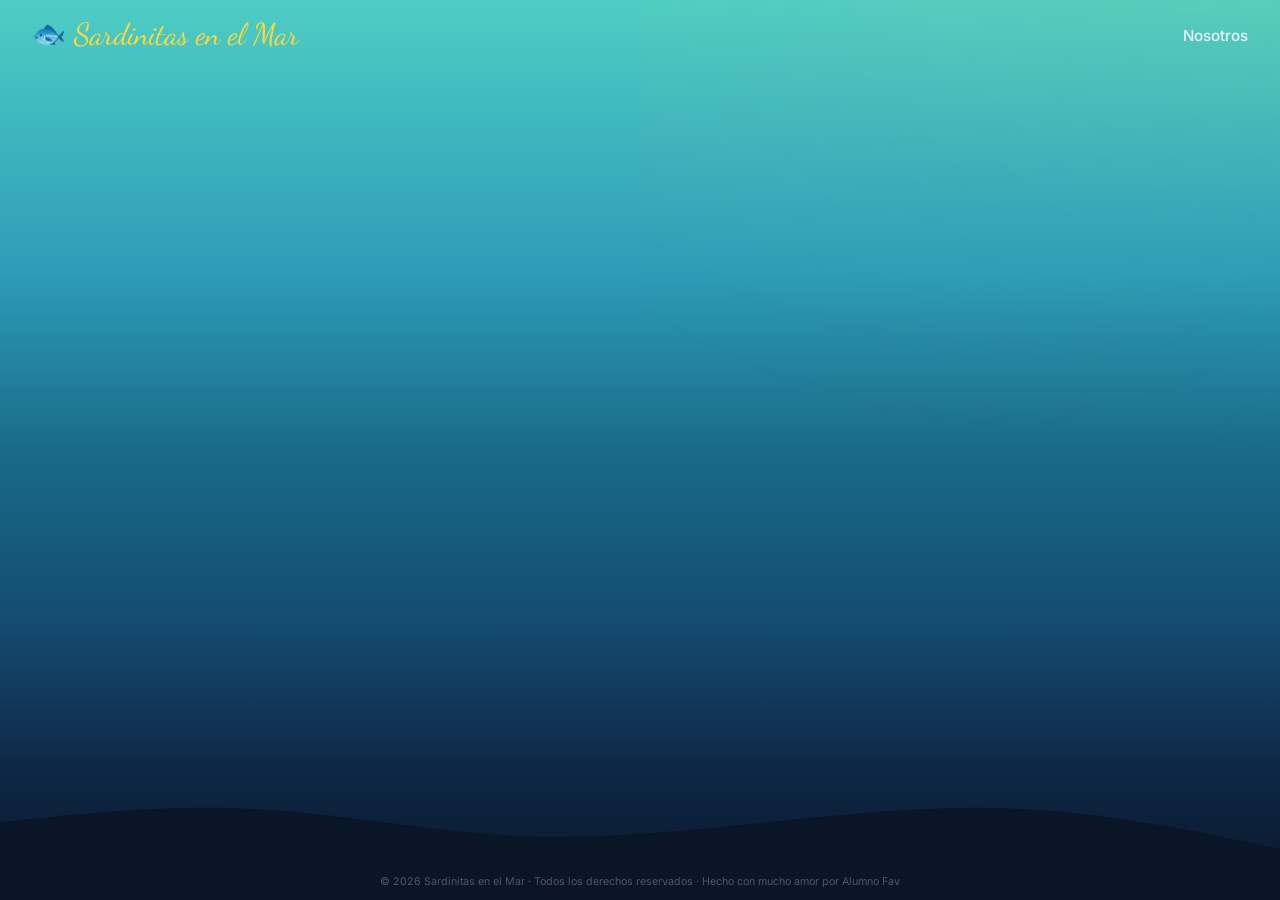
==== index.html @ fa007435 "Mejora, ahora las sardinas son botones" ====
<!DOCTYPE html>
<html lang="es">
<head>
    <meta charset="UTF-8">
    <meta name="viewport" content="width=device-width, initial-scale=1.0">
    <link rel="stylesheet" href="index.css">
    <title>sardinitasenelmar</title>

</head>
<body>

    <div class="efecto-resplandor-cursor" id="efecto-resplandor-cursor"></div>

    <!-- NAVBAR -->
    <nav class="barra-navegacion" id="barra-navegacion-fija">
        <a href="#" class="marca-logo-sitio">
            <span class="logo-pez-animado">🐟</span>
            Sardinitas en el Mar
        </a>
        <ul class="lista-enlaces-navegacion" id="lista-enlaces-navegacion">
            <li><a href="#nosotros">Nosotros</a></li>
        </ul>
        <button class="boton-conmutador-menu-hamburguesa" id="boton-menu-hamburguesa" aria-label="Menú">
            <span></span><span></span><span></span>
        </button>
    </nav>

    <!-- CONTENT -->








    <!-- HERO -->
    <section class="seccion-hero-inicio" id="seccion-inicio-hero">
        <div class="fondo-degradado-oceano"></div>
        <div class="rayos-luz-submarina"></div>

        <div class="contenedor-burbujas-animadas" id="contenedor-burbujas-animadas"></div>

        <div class="cardumen-sardinas-animadas">
            <button class="sardina-individual-animada sardina-izq-1">🐟</button>
            <button class="sardina-individual-animada sardina-izq-2">🐟</button>
            <button class="sardina-individual-animada sardina-izq-3">🐟</button>
            <button class="sardina-individual-animada sardina-izq-4">🐟</button>
            <button class="sardina-individual-animada sardina-izq-5">🐟</button>
            <button class="sardina-individual-animada sardina-izq-6">🐟</button>
            <button class="sardina-individual-animada sardina-izq-7">🐟</button>
            <button class="sardina-individual-animada sardina-izq-8">🐟</button>
            <button class="sardina-individual-animada sardina-izq-9">🐟</button>
        </div>

        <div class="cardumen-sardinas-animadas-inverso">
            <button class="sardina-individual-animada-inversa sardina-der-1">🐟</button>
            <button class="sardina-individual-animada-inversa sardina-der-2">🐟</button>
            <button class="sardina-individual-animada-inversa sardina-der-3">🐟</button>
            <button class="sardina-individual-animada-inversa sardina-der-4">🐟</button>
            <button class="sardina-individual-animada-inversa sardina-der-5">🐟</button>
            <button class="sardina-individual-animada-inversa sardina-der-6">🐟</button>
            <button class="sardina-individual-animada-inversa sardina-der-7">🐟</button>
            <button class="sardina-individual-animada-inversa sardina-der-8">🐟</button>
            <button class="sardina-individual-animada-inversa sardina-der-9">🐟</button>
            <button class="sardina-individual-animada-inversa sardina-der-10">🐟</button>
            <button class="sardina-individual-animada-inversa sardina-der-11">🐟</button>
            <button class="sardina-individual-animada-inversa sardina-der-12">🐟</button>
            <button class="sardina-individual-animada-inversa sardina-der-13">🐟</button>
            <button class="sardina-individual-animada-inversa sardina-der-14">🐟</button>
            <button class="sardina-individual-animada-inversa sardina-der-15">🐟</button>
            <button class="sardina-individual-animada-inversa sardina-der-16">🐟</button>
        </div>

        <div class="divisor-ola-pie-pagina">
            <svg viewBox="0 0 1440 150" fill="none" xmlns="http://www.w3.org/2000/svg">
                <path d="M0 60L48 55C96 50 192 40 288 45C384 50 480 70 576 75C672 80 768 70 864 60C960 50 1056 40 1152 45C1248 50 1344 70 1392 80L1440 90V150H1392C1344 150 1248 150 1152 150C1056 150 960 150 864 150C768 150 672 150 576 150C480 150 384 150 288 150C192 150 96 150 48 150H0V60Z" fill="#0a1628"/>
                <text x="720" y="130" text-anchor="middle" fill="rgba(232, 244, 248, 0.3)" font-size="12" font-family="Inter, sans-serif">© 2026 Sardinitas en el Mar · Todos los derechos reservados · Hecho con mucho amor por Alumno Fav</text>
            </svg>
        </div>
    </section>

    <!-- Scroll to top -->
    <button class="boton-subir-arriba" id="boton-subir-arriba" onclick="window.scrollTo({top:0})">↑</button>

    <script>
        // ==================== BUBBLES GENERATION ====================
        const bubblesContainer = document.getElementById('contenedor-burbujas-animadas');
        for (let i = 0; i < 25; i++) {
            const bubble = document.createElement('div');
            bubble.className = 'burbuja-animada';
            const size = Math.random() * 20 + 5;
            bubble.style.width = size + 'px';
            bubble.style.height = size + 'px';
            bubble.style.left = Math.random() * 100 + '%';
            bubble.style.animationDuration = (Math.random() * 10 + 8) + 's';
            bubble.style.animationDelay = (Math.random() * 10) + 's';
            bubblesContainer.appendChild(bubble);
        }

        // ==================== NAVBAR SCROLL ====================
        const navbar = document.getElementById('barra-navegacion-fija');
        const scrollTopBtn = document.getElementById('boton-subir-arriba');

        window.addEventListener('scroll', () => {
            if (window.scrollY > 80) {
                navbar.classList.add('scrolled');
            } else {
                navbar.classList.remove('scrolled');
            }

            if (window.scrollY > 500) {
                scrollTopBtn.classList.add('visible');
            } else {
                scrollTopBtn.classList.remove('visible');
            }
        });

        // ==================== CURSOR GLOW ====================
        const cursorGlow = document.getElementById('efecto-resplandor-cursor');

        document.addEventListener('mousemove', (e) => {
            cursorGlow.style.left = e.clientX + 'px';
            cursorGlow.style.top = e.clientY + 'px';
            cursorGlow.style.display = 'flex';
        });

        // ==================== RANDOM GROUP DELAY (1s - 15s) ====================
        // Añade un tiempo de espera aleatorio a cada cardumen (suma al delay definido en CSS)
        (function applyRandomDelayPerCardumen(minSeconds = 1, maxSeconds = 7) {
            const groups = document.querySelectorAll('.cardumen-sardinas-animadas, .cardumen-sardinas-animadas-inverso');
            groups.forEach(group => {
                const baseDelay = Math.random() * (maxSeconds - minSeconds) + minSeconds;
                const fishes = group.querySelectorAll('button');
                fishes.forEach(fish => {
                    const cs = getComputedStyle(fish);
                    // cs.animationDelay puede devolver valores como "0s" o "0.3s"
                    const cssDelay = cs.animationDelay || '0s';
                    const parsed = parseFloat(cssDelay) || 0;
                    const newDelay = parsed + baseDelay;
                    fish.style.animationDelay = newDelay + 's';
                });
            });
        })();

        // ==================== GROUP VERTICAL BASE + PER-FISH OFFSET ====================

        // ==================== CARDUMEN IZQUIERDO ====================
        async function applyGroupVerticalPositionsLeft(minVh = 0, maxVh = 60, minDelay = 3.5, maxDelay = 8) {
            const group = document.querySelector('.cardumen-sardinas-animadas');
            const fishes = Array.from(group.querySelectorAll('button'));
            if (!fishes.length) return;

            const initialTops = fishes.map(f => {
                const csTop = getComputedStyle(f).top;
                return csTop.endsWith('vh') ? parseFloat(csTop) : (parseFloat(csTop) || 0) / window.innerHeight * 100;
            });

            function applyRandomPositions() {
                const randomValue = Math.random() * (maxVh - minVh) + minVh;
                console.log(`Cardumen IZQUIERDO: altura = ${randomValue.toFixed(2)}vh`);

                fishes.forEach((f, i) => {
                    const topVh = initialTops[i] + randomValue;
                    f.style.top = topVh + 'vh';
                });
            }

            function waitForAnimationIteration() {
                return new Promise(resolve => {
                    fishes[0]?.addEventListener('animationiteration', () => {
                        resolve();
                    }, { once: true });
                });
            }

            function waitForDelay() {
                const randomDelay = Math.random() * (maxDelay - minDelay) + minDelay;
                console.log(`Cardumen IZQUIERDO: delay = ${randomDelay.toFixed(2)}s`);
                return new Promise(resolve => setTimeout(resolve, randomDelay * 1000));
            }

            // Aplicar posición inicial
            applyRandomPositions();

            // Loop asincrónico
            while (true) {
                await waitForAnimationIteration();
                await waitForDelay();
                applyRandomPositions();
            }
        }

        // ==================== CARDUMEN DERECHO ====================
        async function applyGroupVerticalPositionsRight(minVh = 0, maxVh = 60, minDelay = 3.5, maxDelay = 8) {
            const group = document.querySelector('.cardumen-sardinas-animadas-inverso');
            const fishes = Array.from(group.querySelectorAll('button'));
            if (!fishes.length) return;

            const initialTops = fishes.map(f => {
                const csTop = getComputedStyle(f).top;
                return csTop.endsWith('vh') ? parseFloat(csTop) : (parseFloat(csTop) || 0) / window.innerHeight * 100;
            });

            function applyRandomPositions() {
                const randomValue = Math.random() * (maxVh - minVh) + minVh;
                console.log(`Cardumen DERECHO: altura = ${randomValue.toFixed(2)}vh`);

                fishes.forEach((f, i) => {
                    const topVh = initialTops[i] + randomValue;
                    f.style.top = topVh + 'vh';
                });
            }

            function waitForAnimationIteration() {
                return new Promise(resolve => {
                    fishes[0]?.addEventListener('animationiteration', () => {
                        resolve();
                    }, { once: true });
                });
            }

            function waitForDelay() {
                const randomDelay = Math.random() * (maxDelay - minDelay) + minDelay;
                console.log(`Cardumen DERECHO: delay = ${randomDelay.toFixed(2)}s`);
                return new Promise(resolve => setTimeout(resolve, randomDelay * 1000));
            }

            // Aplicar posición inicial
            applyRandomPositions();

            // Loop asincrónico
            while (true) {
                await waitForAnimationIteration();
                await waitForDelay();
                applyRandomPositions();
            }
        }

        // Ejecutar ambas funciones
        applyGroupVerticalPositionsLeft();
        applyGroupVerticalPositionsRight();
    </script>
</body>
</html>
---- index.css ----
@import url('https://fonts.googleapis.com/css2?family=Inter:wght@300;400;500;600&family=Dancing+Script:wght@700&display=swap');

* { margin: 0; padding: 0; box-sizing: border-box; }

:root {
    --ocean-deep: #0a1628;
    --ocean-mid: #0d2137;
    --foam: #e8f4f8;
    --gold: #ffd83ddd;
    --aqua: #4ecdc4;
    --pearl: #ffffff;
}

html { scroll-behavior: smooth; }

body {
    font-family: 'Inter', sans-serif;
    background: var(--ocean-deep);
    color: var(--pearl);
    overflow-x: hidden;
}

/* ==================== NAVBAR ==================== */
.barra-navegacion {
    position: fixed;
    top: 0;
    width: 100%;
    z-index: 1000;
    padding: 1rem 2rem;
    display: flex;
    justify-content: space-between;
    align-items: center;
    transition: all 0.4s ease;
    background: transparent;
}

.barra-navegacion.scrolled {
    background: rgba(10, 22, 40, 0.95);
    backdrop-filter: blur(20px);
    box-shadow: 0 4px 30px rgba(0, 0, 0, 0.3);
    padding: 0.7rem 2rem;
}

.marca-logo-sitio {
    font-family: 'Dancing Script', cursive;
    font-size: 1.9rem;
    color: #ffd83d;
    text-decoration: none;
    display: flex;
    align-items: center;
    gap: 0.5rem;
}

.logo-pez-animado {
    font-size: 1.7rem;
    animation: swim 3s ease-in-out infinite;
}

@keyframes swim {
    0%, 100% { transform: translateX(0) rotate(0deg); }
    25% { transform: translateX(5px) rotate(5deg); }
    75% { transform: translateX(-5px) rotate(-5deg); }
}

.lista-enlaces-navegacion {
    display: flex;
    list-style: none;
    gap: 2rem;
}

.lista-enlaces-navegacion a {
    color: var(--foam);
    text-decoration: none;
    font-weight: 500;
    font-size: 0.95rem;
    position: relative;
    padding: 0.3rem 0;
    transition: color 0.3s;
}

.lista-enlaces-navegacion a::after {
    content: '';
    position: absolute;
    bottom: 0;
    left: 0;
    width: 0;
    height: 2px;
    background: var(--gold);
    transition: width 0.3s;
}

.lista-enlaces-navegacion a:hover { color: var(--gold); }
.lista-enlaces-navegacion a:hover::after { width: 100%; }

.boton-conmutador-menu-hamburguesa {
    display: none;
    flex-direction: column;
    gap: 5px;
    cursor: pointer;
    background: none;
    border: none;
    padding: 5px;
}

.boton-conmutador-menu-hamburguesa span {
    width: 28px;
    height: 3px;
    background: var(--foam);
    border-radius: 3px;
    transition: all 0.3s;
}

/* ==================== HERO ==================== */
.seccion-hero-inicio {
    height: 100vh;
    display: flex;
    align-items: center;
    justify-content: center;
    position: relative;
    overflow: hidden;
}

.fondo-degradado-oceano {
    position: absolute;
    inset: 0;
    background: linear-gradient(
        180deg,
        #4ecdc4 0%,
        #2d9db8 30%,
        #1a6b8a 50%,
        #134a6e 70%,
        #0d2847 85%,
        #0a1628 100%
    );
}


/* Animated bubbles */
.contenedor-burbujas-animadas {
    position: absolute;
    inset: 0;
    pointer-events: none;
}

.burbuja-animada {
    position: absolute;
    bottom: -20px;
    border-radius: 50%;
    background: radial-gradient(circle at 30% 30%, rgba(255,255,255,0.3), rgba(255,255,255,0.05));
    border: 1px solid rgba(255,255,255,0.15);
    animation: rise linear infinite;
}

@keyframes rise {
    0% { transform: translateY(0) scale(1); opacity: 0.6; }
    50% { opacity: 0.3; }
    100% { transform: translateY(-110vh) scale(0.5); opacity: 0; }
}

/* Light rays */
.rayos-luz-submarina {
    position: absolute;
    top: -50%;
    left: 50%;
    width: 200%;
    height: 100%;
    background: conic-gradient(
        from 180deg,
        transparent 0deg,
        rgba(255, 217, 61, 0.08) 10deg,
        transparent 20deg,
        rgba(255, 217, 61, 0.05) 50deg,
        transparent 60deg,
        rgba(255, 217, 61, 0.08) 90deg,
        transparent 100deg,
        rgba(78, 205, 196, 0.04) 140deg,
        transparent 160deg,
        rgba(78, 205, 196, 0.08) 200deg,
        transparent 220deg
    );
    -webkit-mask-image: radial-gradient(
        ellipse 60% 70% at 50% 50%,
        black 30%,
        transparent 100%
    );
    mask-image: radial-gradient(
        ellipse 60% 70% at 50% 50%,
        black 30%,
        transparent 100%
    );
    animation: lightRotate 20s linear infinite;
    pointer-events: none;
}

@keyframes lightRotate {
    from { transform: translateX(-50%) rotate(0deg) scale(3); }
    to { transform: translateX(-50%) rotate(360deg) scale(3); }
}

.seccion-hero-inicio-contenido {
    position: relative;
    z-index: 10;
    text-align: center;
    max-width: 900px;
    padding: 0 2rem;
}

.insignia-hero {
    display: inline-block;
    background: rgba(78, 205, 196, 0.15);
    border: 1px solid rgba(78, 205, 196, 0.3);
    color: var(--aqua);
    padding: 0.5rem 1.5rem;
    border-radius: 50px;
    font-size: 0.85rem;
    font-weight: 500;
    letter-spacing: 2px;
    text-transform: uppercase;
    margin-bottom: 1.5rem;
    animation: fadeInUp 1s ease 0.2s both;
}

.seccion-hero-inicio h1 {
    font-family: 'Playfair Display', serif;
    font-size: clamp(2.5rem, 7vw, 5.5rem);
    font-weight: 900;
    line-height: 1.1;
    margin-bottom: 1.5rem;
    animation: fadeInUp 1s ease 0.4s both;
}

.seccion-hero-inicio h1 .highlight {
    background: linear-gradient(135deg, var(--gold), var(--coral));
    -webkit-background-clip: text;
    -webkit-text-fill-color: transparent;
    background-clip: text;
}

.seccion-hero-inicio p {
    font-size: clamp(1rem, 2vw, 1.3rem);
    color: rgba(232, 244, 248, 0.8);
    max-width: 600px;
    margin: 0 auto 2.5rem;
    line-height: 1.7;
    animation: fadeInUp 1s ease 0.6s both;
}

.botones-hero {
    display: flex;
    gap: 1rem;
    justify-content: center;
    flex-wrap: wrap;
    animation: fadeInUp 1s ease 0.8s both;
}

.btn {
    padding: 1rem 2.5rem;
    border-radius: 50px;
    font-size: 1rem;
    font-weight: 600;
    text-decoration: none;
    cursor: pointer;
    transition: all 0.3s ease;
    border: none;
    display: inline-flex;
    align-items: center;
    gap: 0.5rem;
}

.btn-primary {
    background: linear-gradient(135deg, var(--aqua), #3ab4ab);
    color: var(--ocean-deep);
    box-shadow: 0 8px 30px rgba(78, 205, 196, 0.3);
}

.btn-primary:hover {
    transform: translateY(-3px);
    box-shadow: 0 12px 40px rgba(78, 205, 196, 0.5);
}

.btn-secondary {
    background: rgba(255, 255, 255, 0.08);
    color: var(--pearl);
    border: 2px solid rgba(255, 255, 255, 0.2);
    backdrop-filter: blur(10px);
}

.btn-secondary:hover {
    background: rgba(255, 255, 255, 0.15);
    transform: translateY(-3px);
    border-color: var(--aqua);
}

@keyframes fadeInUp {
    from { opacity: 0; transform: translateY(40px); }
    to { opacity: 1; transform: translateY(0); }
}

/* Wave divider */
.divisor-ola-pie-pagina {
    position: absolute;
    bottom: -2px;
    left: 0;
    width: 100%;
    z-index: 20;
}

.divisor-ola-pie-pagina svg {
    display: block;
    width: 100%;
    height: auto;
}

/* Animated sardines in hero */
.cardumen-sardinas-animadas {
  position: fixed;
  z-index: 5;
  pointer-events: none;
  top: 0;
  left: 0;
  width: 100%;
  height: 100%;
}

.sardina-individual-animada {
    background: none;
    border: none;
    padding: 0;
    cursor: default;
    pointer-events: auto;
    position: fixed;
    font-size: 1.5rem;
    opacity: 0;
    animation: schoolSwim 15s linear infinite;
}

/* Posiciones iniciales - Cardumen izquierdo */
.sardina-izq-1 { top: 3vh; left: -110vw; font-size: 1.2rem; animation-delay: 0s;    margin-left: -5px; }
.sardina-izq-2 { top: 6vh; left: -110vw; font-size: 1rem;   animation-delay: 0.1s;  margin-left: -13px; }
.sardina-izq-3 { top: 4vh; left: -110vw; font-size: 1.4rem; animation-delay: 0.2s;  margin-left: -15px; }
.sardina-izq-4 { top: 0vh; left: -110vw; font-size: 2.5rem; animation-delay: 0.3s;  margin-left: -39px; }
.sardina-izq-5 { top: 8vh; left: -110vw; font-size: 0.9rem; animation-delay: 0.35s; margin-left: -30px; }
.sardina-izq-6 { top: 5vh; left: -110vw; font-size: 1.1rem; animation-delay: 0.5s;  margin-left: -20px; }
.sardina-izq-7 { top: 3vh; left: -110vw; font-size: 1.3rem; animation-delay: 0.7s;  margin-left: -12px; }
.sardina-izq-8 { top: 0vh; left: -110vw; font-size: 1rem;   animation-delay: 0.75s; margin-left: -28px; }
.sardina-izq-9 { top: 5vh; left: -110vw; font-size: 1.5rem; animation-delay: 0.82s; margin-left: -18px; }

@keyframes schoolSwim {
    0%   { transform: translateX(0)     translateY(0) scaleX(-1);     opacity: 0; }
    55%  { transform: translateX(110vw) translateY(5px) scaleX(-1);   opacity: 1; }
    62%  { transform: translateX(124vw) translateY(-10px) scaleX(-1); opacity: 1; }
    75%  { transform: translateX(150vw) translateY(-15px) scaleX(-1); opacity: 1; }
    88%  { transform: translateX(176vw) translateY(5px) scaleX(-1);   opacity: 1; }
    95%  { transform: translateX(214vw) translateY(3px) scaleX(-1);   opacity: 1; }
    100% { transform: translateX(240vw) translateY(5px) scaleX(-1);   opacity: 0; }
}

.cardumen-sardinas-animadas-inverso {
  position: fixed;
  z-index: 5;
  pointer-events: none;
  top: 0;
  left: 0;
  width: 100%;
  height: 100%;
}

.sardina-individual-animada-inversa {
    background: none;
    border: none;
    padding: 0;
    cursor: default;
    pointer-events: auto;
    position: fixed;
    font-size: 1.5rem;
    opacity: 0;
    animation: schoolSwimReverse 15s linear infinite;
}

/* Posiciones iniciales - Cardumen derecho */
.sardina-der-1  { top: 0vh;  right:  -110vw; font-size: 1.1rem; animation-delay: 0.5s; margin-right: -25px; }
.sardina-der-2  { top: 3vh;  right:  -110vw; font-size: 1.3rem; animation-delay: 0.8s; margin-right: -25px; }
.sardina-der-3  { top: 1vh;  right:  -110vw; font-size: 1rem;   animation-delay: 1.2s; margin-right: -15px; }
.sardina-der-4  { top: 5vh;  right:  -110vw; font-size: 1.4rem; animation-delay: 1.8s; margin-right: -30px; }
.sardina-der-5  { top: 2vh;  right:  -110vw; font-size: 0.9rem; animation-delay: 2.2s; margin-right: -20px; }
.sardina-der-6  { top: 20vh; right:  -110vw; font-size: 1.2rem; animation-delay: 2.4s; margin-right: -12px; }
.sardina-der-7  { top: 25vh; right:  -110vw; font-size: 1rem;   animation-delay: 3.0s; margin-right: -28px; }
.sardina-der-8  { top: 23vh; right:  -110vw; font-size: 1.3rem; animation-delay: 3.6s; margin-right: -18px; }
.sardina-der-9  { top: 7vh;  right:  -110vw; font-size: 1.1rem; animation-delay: 0.5s; margin-right: -25px; }
.sardina-der-10 { top: 10vh; right:  -110vw; font-size: 1.3rem; animation-delay: 0.8s; margin-right: -15px; }
.sardina-der-11 { top: 8vh;  right:  -110vw; font-size: 1rem;   animation-delay: 1.2s; margin-right: -30px; }
.sardina-der-12 { top: 13vh; right:  -110vw; font-size: 1.4rem; animation-delay: 1.8s; margin-right: -20px; }
.sardina-der-13 { top: 11vh; right:  -110vw; font-size: 0.9rem; animation-delay: 2.2s; margin-right: -12px; }
.sardina-der-14 { top: 28vh; right:  -110vw; font-size: 1.2rem; animation-delay: 2.4s; margin-right: -28px; }
.sardina-der-15 { top: 20vh; right:  -110vw; font-size: 1rem;   animation-delay: 3.0s; margin-right: -18px; }
.sardina-der-16 { top: 23vh; right:  -110vw; font-size: 1.3rem; animation-delay: 3.5s; margin-right: -25px; }
.sardina-der-15 { top: 13vh; right:  -110vw; font-size: 1rem;   animation-delay: 3.0s; margin-right: -29px; }
.sardina-der-16 { top: 13vh; right:  -110vw; font-size: 1.3rem; animation-delay: 3.5s; margin-right: -17px; }


@keyframes schoolSwimReverse {
    0%   { transform: translateX(0)      translateY(0);     opacity: 0; }
    55%  { transform: translateX(-110vw) translateY(5px);   opacity: 1; }
    62%  { transform: translateX(-124vw) translateY(-10px); opacity: 1; }
    75%  { transform: translateX(-150vw) translateY(-15px); opacity: 1; }
    88%  { transform: translateX(-176vw) translateY(5px);   opacity: 1; }
    95%  { transform: translateX(-214vw) translateY(3px);   opacity: 1; }
    100% { transform: translateX(-240vw) translateY(5px);   opacity: 0; }
}


/* ==================== RESPONSIVE ==================== */


@media (max-width: 768px) {
    .lista-enlaces-navegacion {
        display: none;
        position: fixed;
        top: 0;
        right: 0;
        width: 280px;
        height: 100vh;
        background: rgba(10, 22, 40, 0.98);
        backdrop-filter: blur(20px);
        flex-direction: column;
        padding: 5rem 2rem;
        gap: 1.5rem;
    }

    .lista-enlaces-navegacion.abierta { display: flex; }

    .boton-conmutador-menu-hamburguesa { display: flex; }
}



/* ==================== SCROLL TOP BUTTON ==================== */
.boton-subir-arriba {
    position: fixed;
    bottom: 2rem;
    right: 2rem;
    width: 50px;
    height: 50px;
    border-radius: 50%;
    background: linear-gradient(135deg, var(--aqua), #3ab4ab);
    color: var(--ocean-deep);
    border: none;
    cursor: pointer;
    font-size: 1.3rem;
    display: flex;
    align-items: center;
    justify-content: center;
    opacity: 0;
    transform: translateY(20px);
    transition: all 0.3s;
    z-index: 999;
    box-shadow: 0 5px 20px rgba(78, 205, 196, 0.4);
}

.boton-subir-arriba.visible {
    opacity: 1;
    transform: translateY(0);
}

.boton-subir-arriba:hover { transform: translateY(-3px) scale(1.1); }



/* Custom cursor glow */
.efecto-resplandor-cursor {
    position: fixed;
    width: 300px;
    height: 300px;
    border-radius: 50%;
    background: radial-gradient(circle, rgba(78, 205, 196, 0.06), transparent 70%);
    pointer-events: none;
    z-index: 9999;
    transform: translate(-50%, -50%);
    transition: opacity 0.3s;
    display: none;
}
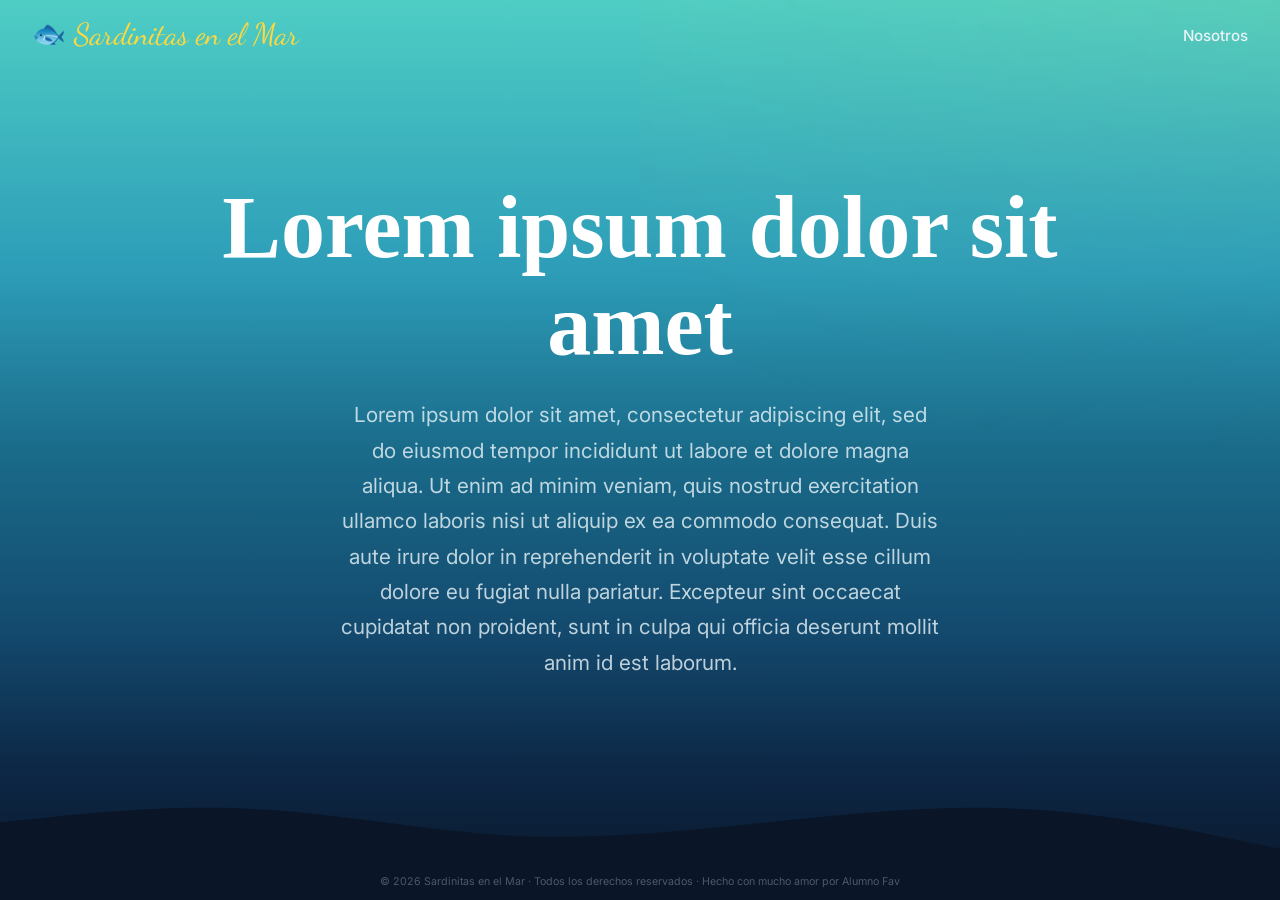
==== commit e1641d5c: "Lorem ipsum" ====
--- a/index.html
+++ b/index.html
@@ -22,26 +22,30 @@
         <ul class="lista-enlaces-navegacion" id="lista-enlaces-navegacion">
             <li><a href="#nosotros">Nosotros</a></li>
         </ul>
-        <button class="boton-conmutador-menu-hamburguesa" id="boton-menu-hamburguesa" aria-label="Menú">
+        <button class="boton-conmutador-menu" id="boton-menu" aria-label="Menú">
             <span></span><span></span><span></span>
         </button>
     </nav>
 
-    <!-- CONTENT -->
-
-
-
-
-
-
-
-
-    <!-- HERO -->
     <section class="seccion-hero-inicio" id="seccion-inicio-hero">
         <div class="fondo-degradado-oceano"></div>
         <div class="rayos-luz-submarina"></div>
 
         <div class="contenedor-burbujas-animadas" id="contenedor-burbujas-animadas"></div>
+
+    <!--------------------------------------------------------------------------------------->
+    <!--------------------------------------- CONTENT --------------------------------------->
+    <!--------------------------------------------------------------------------------------->
+
+        <div class="seccion-hero-inicio-contenido">
+            <h1>Lorem ipsum dolor sit amet</h1>
+            <p>Lorem ipsum dolor sit amet, consectetur adipiscing elit, sed do eiusmod tempor incididunt ut labore et dolore magna aliqua. Ut enim ad minim veniam, quis nostrud exercitation ullamco laboris nisi ut aliquip ex ea commodo consequat. Duis aute irure dolor in reprehenderit in voluptate velit esse cillum dolore eu fugiat nulla pariatur. Excepteur sint occaecat cupidatat non proident, sunt in culpa qui officia deserunt mollit anim id est laborum.</p>
+        </div>
+
+
+    <!--------------------------------------------------------------------------------------->
+    <!--------------------------------------- CONTENT --------------------------------------->
+    <!--------------------------------------------------------------------------------------->
 
         <div class="cardumen-sardinas-animadas">
             <button class="sardina-individual-animada sardina-izq-1">🐟</button>
@@ -163,6 +167,7 @@
                 console.log(`Cardumen IZQUIERDO: altura = ${randomValue.toFixed(2)}vh`);
 
                 fishes.forEach((f, i) => {
+                    if (f.dataset.escaped) return;
                     const topVh = initialTops[i] + randomValue;
                     f.style.top = topVh + 'vh';
                 });
@@ -209,6 +214,7 @@
                 console.log(`Cardumen DERECHO: altura = ${randomValue.toFixed(2)}vh`);
 
                 fishes.forEach((f, i) => {
+                    if (f.dataset.escaped) return;
                     const topVh = initialTops[i] + randomValue;
                     f.style.top = topVh + 'vh';
                 });
@@ -242,6 +248,61 @@
         // Ejecutar ambas funciones
         applyGroupVerticalPositionsLeft();
         applyGroupVerticalPositionsRight();
+
+        // ==================== CAZA DE SARDINAS ====================
+        function addSardineClickHandlers() {
+            const allSardines = document.querySelectorAll('.sardina-individual-animada, .sardina-individual-animada-inversa');
+
+            allSardines.forEach(sardine => {
+                sardine.addEventListener('click', function handler() {
+                    sardine.removeEventListener('click', handler);
+
+                    sardine.dataset.escaped = 'true';
+
+                    // Detectar qué tipo de sardina es
+                    const isInversa = sardine.classList.contains('sardina-individual-animada-inversa');
+                    const scale = isInversa ? 'scaleX(1)' : 'scaleX(-1)';
+
+                    const rect = sardine.getBoundingClientRect();
+                    const targetTopPx = window.innerHeight * 0.02;
+                    const translateNeeded = -(rect.top - targetTopPx);
+
+                    sardine.style.animation   = 'none';
+                    sardine.style.position    = 'fixed';
+                    sardine.style.left        = rect.left + 'px';
+                    sardine.style.top         = rect.top  + 'px';
+                    sardine.style.right       = 'auto';
+                    sardine.style.marginLeft  = '0';
+                    sardine.style.marginRight = '0';
+                    sardine.style.transform   = 'none';
+                    sardine.style.opacity     = '1';
+
+                    sardine.offsetHeight;
+
+                    const escape = sardine.animate([
+                        { transform: `translateY(0) rotate(0deg) scaleY(-1) ${scale}`,                     opacity: 1 },
+                        { transform: `translateY(${translateNeeded}px) rotate(10deg) scaleY(-1) ${scale}`, opacity: 1 }
+                    ], {
+                        duration: 30000,
+                        easing: 'ease-out',
+                        fill: 'forwards'
+                    });
+
+                    escape.onfinish = () => {
+                        escape.cancel();
+
+                        sardine.style.top       = '2vh';
+                        sardine.style.transform = `rotate(10deg) ${scale}`;
+
+                        sardine.offsetHeight;
+
+                        sardine.style.animation = 'sardineFloat 8s ease-in-out infinite';
+                    };
+                });
+            });
+        }
+
+        addSardineClickHandlers()
     </script>
 </body>
 </html>
--- a/index.css
+++ b/index.css
@@ -93,7 +93,7 @@
 .lista-enlaces-navegacion a:hover { color: var(--gold); }
 .lista-enlaces-navegacion a:hover::after { width: 100%; }
 
-.boton-conmutador-menu-hamburguesa {
+.boton-conmutador-menu {
     display: none;
     flex-direction: column;
     gap: 5px;
@@ -103,7 +103,7 @@
     padding: 5px;
 }
 
-.boton-conmutador-menu-hamburguesa span {
+.boton-conmutador-menu span {
     width: 28px;
     height: 3px;
     background: var(--foam);
@@ -409,6 +409,17 @@
     100% { transform: translateX(-240vw) translateY(5px);   opacity: 0; }
 }
 
+/* ==================== SARDINA DESVIVIDA ==================== */
+@keyframes sardineEscape {
+    0%   { transform: translateY(0)      rotate(0deg)  scaleY(-1); opacity: 1; }
+    100% { transform: translateY(-100vh) rotate(10deg) scaleY(-1); opacity: 1; }
+}
+
+@keyframes sardineFloat {
+    0%   { transform: translateY(0)     rotate(10deg) scaleY(-1); }
+    50%  { transform: translateY(-12px) rotate(5deg)  scaleY(-1); }
+    100% { transform: translateY(0)     rotate(10deg) scaleY(-1); }
+}
 
 /* ==================== RESPONSIVE ==================== */
 
@@ -430,7 +441,7 @@
 
     .lista-enlaces-navegacion.abierta { display: flex; }
 
-    .boton-conmutador-menu-hamburguesa { display: flex; }
+    .boton-conmutador-menu { display: flex; }
 }
 
 
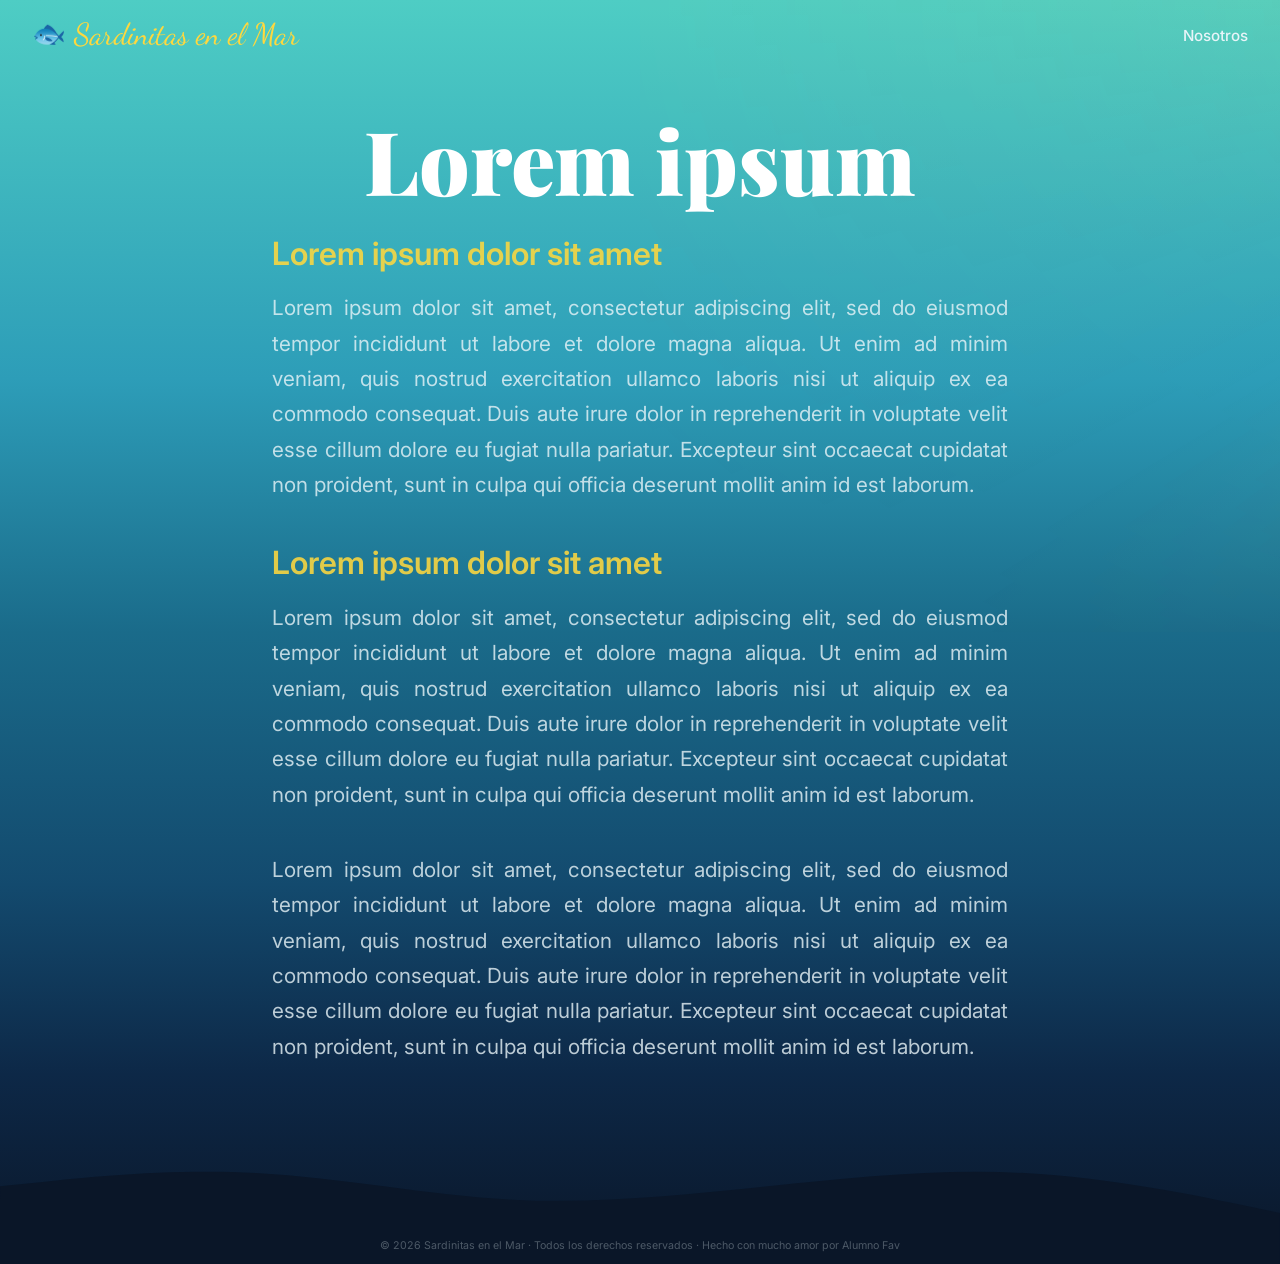
==== commit f77b702f: "estilo" ====
--- a/index.html
+++ b/index.html
@@ -38,7 +38,11 @@
     <!--------------------------------------------------------------------------------------->
 
         <div class="seccion-hero-inicio-contenido">
-            <h1>Lorem ipsum dolor sit amet</h1>
+            <h1>Lorem ipsum</h1>
+            <h2>Lorem ipsum dolor sit amet</h2>
+            <p>Lorem ipsum dolor sit amet, consectetur adipiscing elit, sed do eiusmod tempor incididunt ut labore et dolore magna aliqua. Ut enim ad minim veniam, quis nostrud exercitation ullamco laboris nisi ut aliquip ex ea commodo consequat. Duis aute irure dolor in reprehenderit in voluptate velit esse cillum dolore eu fugiat nulla pariatur. Excepteur sint occaecat cupidatat non proident, sunt in culpa qui officia deserunt mollit anim id est laborum.</p>
+            <h2>Lorem ipsum dolor sit amet</h2>
+            <p>Lorem ipsum dolor sit amet, consectetur adipiscing elit, sed do eiusmod tempor incididunt ut labore et dolore magna aliqua. Ut enim ad minim veniam, quis nostrud exercitation ullamco laboris nisi ut aliquip ex ea commodo consequat. Duis aute irure dolor in reprehenderit in voluptate velit esse cillum dolore eu fugiat nulla pariatur. Excepteur sint occaecat cupidatat non proident, sunt in culpa qui officia deserunt mollit anim id est laborum.</p>
             <p>Lorem ipsum dolor sit amet, consectetur adipiscing elit, sed do eiusmod tempor incididunt ut labore et dolore magna aliqua. Ut enim ad minim veniam, quis nostrud exercitation ullamco laboris nisi ut aliquip ex ea commodo consequat. Duis aute irure dolor in reprehenderit in voluptate velit esse cillum dolore eu fugiat nulla pariatur. Excepteur sint occaecat cupidatat non proident, sunt in culpa qui officia deserunt mollit anim id est laborum.</p>
         </div>
 
--- a/index.css
+++ b/index.css
@@ -1,5 +1,5 @@
 
-@import url('https://fonts.googleapis.com/css2?family=Inter:wght@300;400;500;600&family=Dancing+Script:wght@700&display=swap');
+@import url('https://fonts.googleapis.com/css2?family=Dancing+Script:wght@700&family=Inter:wght@300;400;500;600&family=Playfair+Display:wght@700;900&display=swap');
 
 * { margin: 0; padding: 0; box-sizing: border-box; }
 
@@ -9,6 +9,7 @@
     --foam: #e8f4f8;
     --gold: #ffd83ddd;
     --aqua: #4ecdc4;
+    --coral: #ff8a65;
     --pearl: #ffffff;
 }
 
@@ -113,12 +114,14 @@
 
 /* ==================== HERO ==================== */
 .seccion-hero-inicio {
-    height: 100vh;
+    min-height: 100vh;
+    height: auto;
     display: flex;
     align-items: center;
     justify-content: center;
     position: relative;
     overflow: hidden;
+    padding: 7rem 0 10rem;
 }
 
 .fondo-degradado-oceano {
@@ -198,14 +201,6 @@
     to { transform: translateX(-50%) rotate(360deg) scale(3); }
 }
 
-.seccion-hero-inicio-contenido {
-    position: relative;
-    z-index: 10;
-    text-align: center;
-    max-width: 900px;
-    padding: 0 2rem;
-}
-
 .insignia-hero {
     display: inline-block;
     background: rgba(78, 205, 196, 0.15);
@@ -221,9 +216,17 @@
     animation: fadeInUp 1s ease 0.2s both;
 }
 
+.seccion-hero-inicio-contenido {
+    position: relative;
+    max-width: 800px;
+    z-index: 10;
+    padding: 0 2rem;
+}
+
 .seccion-hero-inicio h1 {
     font-family: 'Playfair Display', serif;
     font-size: clamp(2.5rem, 7vw, 5.5rem);
+    text-align: center;
     font-weight: 900;
     line-height: 1.1;
     margin-bottom: 1.5rem;
@@ -237,10 +240,19 @@
     background-clip: text;
 }
 
+.seccion-hero-inicio h2 {
+    color: var(--gold);
+    font-size: clamp(1.25rem, 3vw, 2rem);
+    font-weight: 600;
+    line-height: 1.3;
+    margin-bottom: 1rem;
+    animation: fadeInUp 1s ease 0.5s both;
+}
+
 .seccion-hero-inicio p {
     font-size: clamp(1rem, 2vw, 1.3rem);
     color: rgba(232, 244, 248, 0.8);
-    max-width: 600px;
+    text-align: justify;
     margin: 0 auto 2.5rem;
     line-height: 1.7;
     animation: fadeInUp 1s ease 0.6s both;
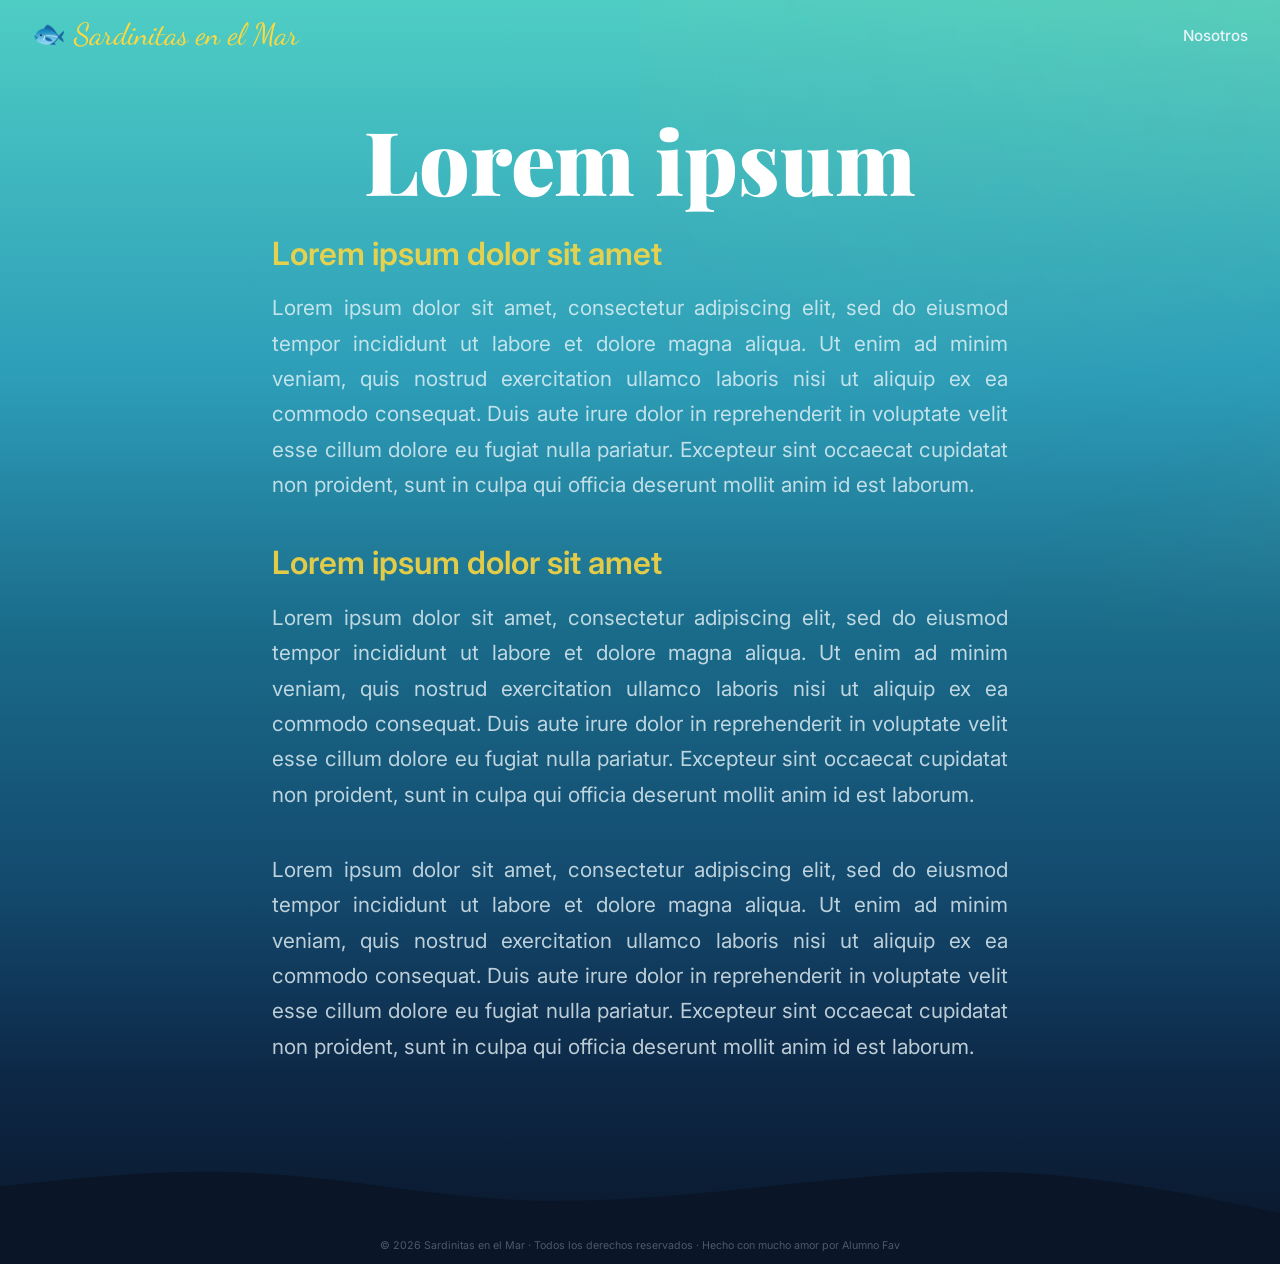
==== commit 248b5210: "separar js de html" ====
--- a/index.html
+++ b/index.html
@@ -93,220 +93,6 @@
     <!-- Scroll to top -->
     <button class="boton-subir-arriba" id="boton-subir-arriba" onclick="window.scrollTo({top:0})">↑</button>
 
-    <script>
-        // ==================== BUBBLES GENERATION ====================
-        const bubblesContainer = document.getElementById('contenedor-burbujas-animadas');
-        for (let i = 0; i < 25; i++) {
-            const bubble = document.createElement('div');
-            bubble.className = 'burbuja-animada';
-            const size = Math.random() * 20 + 5;
-            bubble.style.width = size + 'px';
-            bubble.style.height = size + 'px';
-            bubble.style.left = Math.random() * 100 + '%';
-            bubble.style.animationDuration = (Math.random() * 10 + 8) + 's';
-            bubble.style.animationDelay = (Math.random() * 10) + 's';
-            bubblesContainer.appendChild(bubble);
-        }
-
-        // ==================== NAVBAR SCROLL ====================
-        const navbar = document.getElementById('barra-navegacion-fija');
-        const scrollTopBtn = document.getElementById('boton-subir-arriba');
-
-        window.addEventListener('scroll', () => {
-            if (window.scrollY > 80) {
-                navbar.classList.add('scrolled');
-            } else {
-                navbar.classList.remove('scrolled');
-            }
-
-            if (window.scrollY > 500) {
-                scrollTopBtn.classList.add('visible');
-            } else {
-                scrollTopBtn.classList.remove('visible');
-            }
-        });
-
-        // ==================== CURSOR GLOW ====================
-        const cursorGlow = document.getElementById('efecto-resplandor-cursor');
-
-        document.addEventListener('mousemove', (e) => {
-            cursorGlow.style.left = e.clientX + 'px';
-            cursorGlow.style.top = e.clientY + 'px';
-            cursorGlow.style.display = 'flex';
-        });
-
-        // ==================== RANDOM GROUP DELAY (1s - 15s) ====================
-        // Añade un tiempo de espera aleatorio a cada cardumen (suma al delay definido en CSS)
-        (function applyRandomDelayPerCardumen(minSeconds = 1, maxSeconds = 7) {
-            const groups = document.querySelectorAll('.cardumen-sardinas-animadas, .cardumen-sardinas-animadas-inverso');
-            groups.forEach(group => {
-                const baseDelay = Math.random() * (maxSeconds - minSeconds) + minSeconds;
-                const fishes = group.querySelectorAll('button');
-                fishes.forEach(fish => {
-                    const cs = getComputedStyle(fish);
-                    // cs.animationDelay puede devolver valores como "0s" o "0.3s"
-                    const cssDelay = cs.animationDelay || '0s';
-                    const parsed = parseFloat(cssDelay) || 0;
-                    const newDelay = parsed + baseDelay;
-                    fish.style.animationDelay = newDelay + 's';
-                });
-            });
-        })();
-
-        // ==================== GROUP VERTICAL BASE + PER-FISH OFFSET ====================
-
-        // ==================== CARDUMEN IZQUIERDO ====================
-        async function applyGroupVerticalPositionsLeft(minVh = 0, maxVh = 60, minDelay = 3.5, maxDelay = 8) {
-            const group = document.querySelector('.cardumen-sardinas-animadas');
-            const fishes = Array.from(group.querySelectorAll('button'));
-            if (!fishes.length) return;
-
-            const initialTops = fishes.map(f => {
-                const csTop = getComputedStyle(f).top;
-                return csTop.endsWith('vh') ? parseFloat(csTop) : (parseFloat(csTop) || 0) / window.innerHeight * 100;
-            });
-
-            function applyRandomPositions() {
-                const randomValue = Math.random() * (maxVh - minVh) + minVh;
-                console.log(`Cardumen IZQUIERDO: altura = ${randomValue.toFixed(2)}vh`);
-
-                fishes.forEach((f, i) => {
-                    if (f.dataset.escaped) return;
-                    const topVh = initialTops[i] + randomValue;
-                    f.style.top = topVh + 'vh';
-                });
-            }
-
-            function waitForAnimationIteration() {
-                return new Promise(resolve => {
-                    fishes[0]?.addEventListener('animationiteration', () => {
-                        resolve();
-                    }, { once: true });
-                });
-            }
-
-            function waitForDelay() {
-                const randomDelay = Math.random() * (maxDelay - minDelay) + minDelay;
-                console.log(`Cardumen IZQUIERDO: delay = ${randomDelay.toFixed(2)}s`);
-                return new Promise(resolve => setTimeout(resolve, randomDelay * 1000));
-            }
-
-            // Aplicar posición inicial
-            applyRandomPositions();
-
-            // Loop asincrónico
-            while (true) {
-                await waitForAnimationIteration();
-                await waitForDelay();
-                applyRandomPositions();
-            }
-        }
-
-        // ==================== CARDUMEN DERECHO ====================
-        async function applyGroupVerticalPositionsRight(minVh = 0, maxVh = 60, minDelay = 3.5, maxDelay = 8) {
-            const group = document.querySelector('.cardumen-sardinas-animadas-inverso');
-            const fishes = Array.from(group.querySelectorAll('button'));
-            if (!fishes.length) return;
-
-            const initialTops = fishes.map(f => {
-                const csTop = getComputedStyle(f).top;
-                return csTop.endsWith('vh') ? parseFloat(csTop) : (parseFloat(csTop) || 0) / window.innerHeight * 100;
-            });
-
-            function applyRandomPositions() {
-                const randomValue = Math.random() * (maxVh - minVh) + minVh;
-                console.log(`Cardumen DERECHO: altura = ${randomValue.toFixed(2)}vh`);
-
-                fishes.forEach((f, i) => {
-                    if (f.dataset.escaped) return;
-                    const topVh = initialTops[i] + randomValue;
-                    f.style.top = topVh + 'vh';
-                });
-            }
-
-            function waitForAnimationIteration() {
-                return new Promise(resolve => {
-                    fishes[0]?.addEventListener('animationiteration', () => {
-                        resolve();
-                    }, { once: true });
-                });
-            }
-
-            function waitForDelay() {
-                const randomDelay = Math.random() * (maxDelay - minDelay) + minDelay;
-                console.log(`Cardumen DERECHO: delay = ${randomDelay.toFixed(2)}s`);
-                return new Promise(resolve => setTimeout(resolve, randomDelay * 1000));
-            }
-
-            // Aplicar posición inicial
-            applyRandomPositions();
-
-            // Loop asincrónico
-            while (true) {
-                await waitForAnimationIteration();
-                await waitForDelay();
-                applyRandomPositions();
-            }
-        }
-
-        // Ejecutar ambas funciones
-        applyGroupVerticalPositionsLeft();
-        applyGroupVerticalPositionsRight();
-
-        // ==================== CAZA DE SARDINAS ====================
-        function addSardineClickHandlers() {
-            const allSardines = document.querySelectorAll('.sardina-individual-animada, .sardina-individual-animada-inversa');
-
-            allSardines.forEach(sardine => {
-                sardine.addEventListener('click', function handler() {
-                    sardine.removeEventListener('click', handler);
-
-                    sardine.dataset.escaped = 'true';
-
-                    // Detectar qué tipo de sardina es
-                    const isInversa = sardine.classList.contains('sardina-individual-animada-inversa');
-                    const scale = isInversa ? 'scaleX(1)' : 'scaleX(-1)';
-
-                    const rect = sardine.getBoundingClientRect();
-                    const targetTopPx = window.innerHeight * 0.02;
-                    const translateNeeded = -(rect.top - targetTopPx);
-
-                    sardine.style.animation   = 'none';
-                    sardine.style.position    = 'fixed';
-                    sardine.style.left        = rect.left + 'px';
-                    sardine.style.top         = rect.top  + 'px';
-                    sardine.style.right       = 'auto';
-                    sardine.style.marginLeft  = '0';
-                    sardine.style.marginRight = '0';
-                    sardine.style.transform   = 'none';
-                    sardine.style.opacity     = '1';
-
-                    sardine.offsetHeight;
-
-                    const escape = sardine.animate([
-                        { transform: `translateY(0) rotate(0deg) scaleY(-1) ${scale}`,                     opacity: 1 },
-                        { transform: `translateY(${translateNeeded}px) rotate(10deg) scaleY(-1) ${scale}`, opacity: 1 }
-                    ], {
-                        duration: 30000,
-                        easing: 'ease-out',
-                        fill: 'forwards'
-                    });
-
-                    escape.onfinish = () => {
-                        escape.cancel();
-
-                        sardine.style.top       = '2vh';
-                        sardine.style.transform = `rotate(10deg) ${scale}`;
-
-                        sardine.offsetHeight;
-
-                        sardine.style.animation = 'sardineFloat 8s ease-in-out infinite';
-                    };
-                });
-            });
-        }
-
-        addSardineClickHandlers()
-    </script>
+    <script src="index.js"></script>
 </body>
 </html>
--- a/index.css
+++ b/index.css
@@ -219,7 +219,7 @@
 .seccion-hero-inicio-contenido {
     position: relative;
     max-width: 800px;
-    z-index: 10;
+    z-index: 30;
     padding: 0 2rem;
 }
 
@@ -326,9 +326,11 @@
 
 /* Animated sardines in hero */
 .cardumen-sardinas-animadas {
-  position: fixed;
+  position: absolute;
   z-index: 5;
   pointer-events: none;
+  user-select: none;
+  -webkit-user-select: none;
   top: 0;
   left: 0;
   width: 100%;
@@ -341,22 +343,25 @@
     padding: 0;
     cursor: default;
     pointer-events: auto;
-    position: fixed;
+    user-select: none;
+    -webkit-user-select: none;
+    position: absolute;
     font-size: 1.5rem;
     opacity: 0;
     animation: schoolSwim 15s linear infinite;
+    animation-play-state: paused;
 }
 
 /* Posiciones iniciales - Cardumen izquierdo */
-.sardina-izq-1 { top: 3vh; left: -110vw; font-size: 1.2rem; animation-delay: 0s;    margin-left: -5px; }
-.sardina-izq-2 { top: 6vh; left: -110vw; font-size: 1rem;   animation-delay: 0.1s;  margin-left: -13px; }
-.sardina-izq-3 { top: 4vh; left: -110vw; font-size: 1.4rem; animation-delay: 0.2s;  margin-left: -15px; }
-.sardina-izq-4 { top: 0vh; left: -110vw; font-size: 2.5rem; animation-delay: 0.3s;  margin-left: -39px; }
-.sardina-izq-5 { top: 8vh; left: -110vw; font-size: 0.9rem; animation-delay: 0.35s; margin-left: -30px; }
-.sardina-izq-6 { top: 5vh; left: -110vw; font-size: 1.1rem; animation-delay: 0.5s;  margin-left: -20px; }
-.sardina-izq-7 { top: 3vh; left: -110vw; font-size: 1.3rem; animation-delay: 0.7s;  margin-left: -12px; }
-.sardina-izq-8 { top: 0vh; left: -110vw; font-size: 1rem;   animation-delay: 0.75s; margin-left: -28px; }
-.sardina-izq-9 { top: 5vh; left: -110vw; font-size: 1.5rem; animation-delay: 0.82s; margin-left: -18px; }
+.sardina-izq-1 { top: 3%; left: -110vw; font-size: 1.2rem; animation-delay: 0s;    margin-left: -5px; }
+.sardina-izq-2 { top: 6%; left: -110vw; font-size: 1rem;   animation-delay: 0.1s;  margin-left: -13px; }
+.sardina-izq-3 { top: 4%; left: -110vw; font-size: 1.4rem; animation-delay: 0.2s;  margin-left: -15px; }
+.sardina-izq-4 { top: 0%; left: -110vw; font-size: 2.5rem; animation-delay: 0.3s;  margin-left: -39px; }
+.sardina-izq-5 { top: 8%; left: -110vw; font-size: 0.9rem; animation-delay: 0.35s; margin-left: -30px; }
+.sardina-izq-6 { top: 5%; left: -110vw; font-size: 1.1rem; animation-delay: 0.5s;  margin-left: -20px; }
+.sardina-izq-7 { top: 3%; left: -110vw; font-size: 1.3rem; animation-delay: 0.7s;  margin-left: -12px; }
+.sardina-izq-8 { top: 0%; left: -110vw; font-size: 1rem;   animation-delay: 0.75s; margin-left: -28px; }
+.sardina-izq-9 { top: 5%; left: -110vw; font-size: 1.5rem; animation-delay: 0.82s; margin-left: -18px; }
 
 @keyframes schoolSwim {
     0%   { transform: translateX(0)     translateY(0) scaleX(-1);     opacity: 0; }
@@ -369,9 +374,11 @@
 }
 
 .cardumen-sardinas-animadas-inverso {
-  position: fixed;
+  position: absolute;
   z-index: 5;
   pointer-events: none;
+  user-select: none;
+  -webkit-user-select: none;
   top: 0;
   left: 0;
   width: 100%;
@@ -384,31 +391,34 @@
     padding: 0;
     cursor: default;
     pointer-events: auto;
-    position: fixed;
+    user-select: none;
+    -webkit-user-select: none;
+    position: absolute;
     font-size: 1.5rem;
     opacity: 0;
     animation: schoolSwimReverse 15s linear infinite;
+    animation-play-state: paused;
 }
 
 /* Posiciones iniciales - Cardumen derecho */
-.sardina-der-1  { top: 0vh;  right:  -110vw; font-size: 1.1rem; animation-delay: 0.5s; margin-right: -25px; }
-.sardina-der-2  { top: 3vh;  right:  -110vw; font-size: 1.3rem; animation-delay: 0.8s; margin-right: -25px; }
-.sardina-der-3  { top: 1vh;  right:  -110vw; font-size: 1rem;   animation-delay: 1.2s; margin-right: -15px; }
-.sardina-der-4  { top: 5vh;  right:  -110vw; font-size: 1.4rem; animation-delay: 1.8s; margin-right: -30px; }
-.sardina-der-5  { top: 2vh;  right:  -110vw; font-size: 0.9rem; animation-delay: 2.2s; margin-right: -20px; }
-.sardina-der-6  { top: 20vh; right:  -110vw; font-size: 1.2rem; animation-delay: 2.4s; margin-right: -12px; }
-.sardina-der-7  { top: 25vh; right:  -110vw; font-size: 1rem;   animation-delay: 3.0s; margin-right: -28px; }
-.sardina-der-8  { top: 23vh; right:  -110vw; font-size: 1.3rem; animation-delay: 3.6s; margin-right: -18px; }
-.sardina-der-9  { top: 7vh;  right:  -110vw; font-size: 1.1rem; animation-delay: 0.5s; margin-right: -25px; }
-.sardina-der-10 { top: 10vh; right:  -110vw; font-size: 1.3rem; animation-delay: 0.8s; margin-right: -15px; }
-.sardina-der-11 { top: 8vh;  right:  -110vw; font-size: 1rem;   animation-delay: 1.2s; margin-right: -30px; }
-.sardina-der-12 { top: 13vh; right:  -110vw; font-size: 1.4rem; animation-delay: 1.8s; margin-right: -20px; }
-.sardina-der-13 { top: 11vh; right:  -110vw; font-size: 0.9rem; animation-delay: 2.2s; margin-right: -12px; }
-.sardina-der-14 { top: 28vh; right:  -110vw; font-size: 1.2rem; animation-delay: 2.4s; margin-right: -28px; }
-.sardina-der-15 { top: 20vh; right:  -110vw; font-size: 1rem;   animation-delay: 3.0s; margin-right: -18px; }
-.sardina-der-16 { top: 23vh; right:  -110vw; font-size: 1.3rem; animation-delay: 3.5s; margin-right: -25px; }
-.sardina-der-15 { top: 13vh; right:  -110vw; font-size: 1rem;   animation-delay: 3.0s; margin-right: -29px; }
-.sardina-der-16 { top: 13vh; right:  -110vw; font-size: 1.3rem; animation-delay: 3.5s; margin-right: -17px; }
+.sardina-der-1  { top: 0%;  right:  -110vw; font-size: 1.1rem; animation-delay: 0.5s; margin-right: -25px; }
+.sardina-der-2  { top: 3%;  right:  -110vw; font-size: 1.3rem; animation-delay: 0.8s; margin-right: -25px; }
+.sardina-der-3  { top: 1%;  right:  -110vw; font-size: 1rem;   animation-delay: 1.2s; margin-right: -15px; }
+.sardina-der-4  { top: 5%;  right:  -110vw; font-size: 1.4rem; animation-delay: 1.8s; margin-right: -30px; }
+.sardina-der-5  { top: 2%;  right:  -110vw; font-size: 0.9rem; animation-delay: 2.2s; margin-right: -20px; }
+.sardina-der-6  { top: 20%; right:  -110vw; font-size: 1.2rem; animation-delay: 2.4s; margin-right: -12px; }
+.sardina-der-7  { top: 25%; right:  -110vw; font-size: 1rem;   animation-delay: 3.0s; margin-right: -28px; }
+.sardina-der-8  { top: 23%; right:  -110vw; font-size: 1.3rem; animation-delay: 3.6s; margin-right: -18px; }
+.sardina-der-9  { top: 7%;  right:  -110vw; font-size: 1.1rem; animation-delay: 0.5s; margin-right: -25px; }
+.sardina-der-10 { top: 10%; right:  -110vw; font-size: 1.3rem; animation-delay: 0.8s; margin-right: -15px; }
+.sardina-der-11 { top: 8%;  right:  -110vw; font-size: 1rem;   animation-delay: 1.2s; margin-right: -30px; }
+.sardina-der-12 { top: 13%; right:  -110vw; font-size: 1.4rem; animation-delay: 1.8s; margin-right: -20px; }
+.sardina-der-13 { top: 11%; right:  -110vw; font-size: 0.9rem; animation-delay: 2.2s; margin-right: -12px; }
+.sardina-der-14 { top: 28%; right:  -110vw; font-size: 1.2rem; animation-delay: 2.4s; margin-right: -28px; }
+.sardina-der-15 { top: 20%; right:  -110vw; font-size: 1rem;   animation-delay: 3.0s; margin-right: -18px; }
+.sardina-der-16 { top: 23%; right:  -110vw; font-size: 1.3rem; animation-delay: 3.5s; margin-right: -25px; }
+.sardina-der-15 { top: 13%; right:  -110vw; font-size: 1rem;   animation-delay: 3.0s; margin-right: -29px; }
+.sardina-der-16 { top: 13%; right:  -110vw; font-size: 1.3rem; animation-delay: 3.5s; margin-right: -17px; }
 
 
 @keyframes schoolSwimReverse {
@@ -428,9 +438,15 @@
 }
 
 @keyframes sardineFloat {
-    0%   { transform: translateY(0)     rotate(10deg) scaleY(-1); }
-    50%  { transform: translateY(-12px) rotate(5deg)  scaleY(-1); }
-    100% { transform: translateY(0)     rotate(10deg) scaleY(-1); }
+    0%   { transform: translateY(0)     rotate(10deg) scaleY(-1) scaleX(-1); }
+    50%  { transform: translateY(-12px) rotate(5deg)  scaleY(-1) scaleX(-1); }
+    100% { transform: translateY(0)     rotate(10deg) scaleY(-1) scaleX(-1); }
+}
+
+@keyframes sardineFloatReverse {
+    0%   { transform: translateY(0)     rotate(10deg) scaleY(-1) scaleX(1); }
+    50%  { transform: translateY(-12px) rotate(5deg)  scaleY(-1) scaleX(1); }
+    100% { transform: translateY(0)     rotate(10deg) scaleY(-1) scaleX(1); }
 }
 
 /* ==================== RESPONSIVE ==================== */
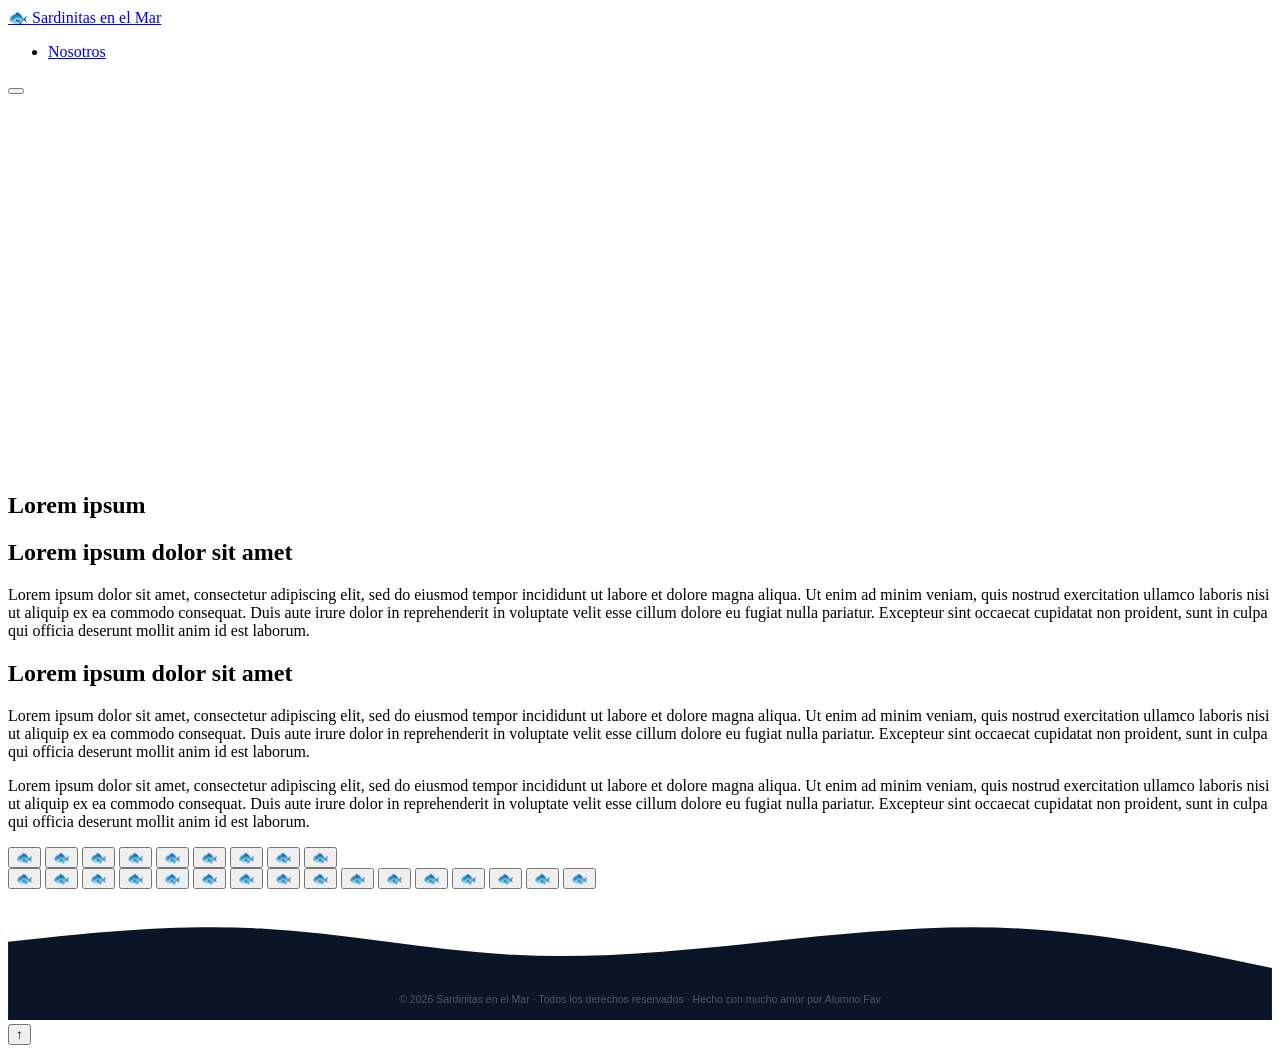
==== commit 8030de31: "cambio de nombre" ====
--- a/index.html
+++ b/index.html
@@ -1,11 +1,10 @@
-
 
 <!DOCTYPE html>
 <html lang="es">
 <head>
     <meta charset="UTF-8">
     <meta name="viewport" content="width=device-width, initial-scale=1.0">
-    <link rel="stylesheet" href="index.css">
+    <link rel="stylesheet" href="base.css">
     <title>sardinitasenelmar</title>
 
 </head>
@@ -93,6 +92,6 @@
     <!-- Scroll to top -->
     <button class="boton-subir-arriba" id="boton-subir-arriba" onclick="window.scrollTo({top:0})">↑</button>
 
-    <script src="index.js"></script>
+    <script src="global.js"></script>
 </body>
 </html>
